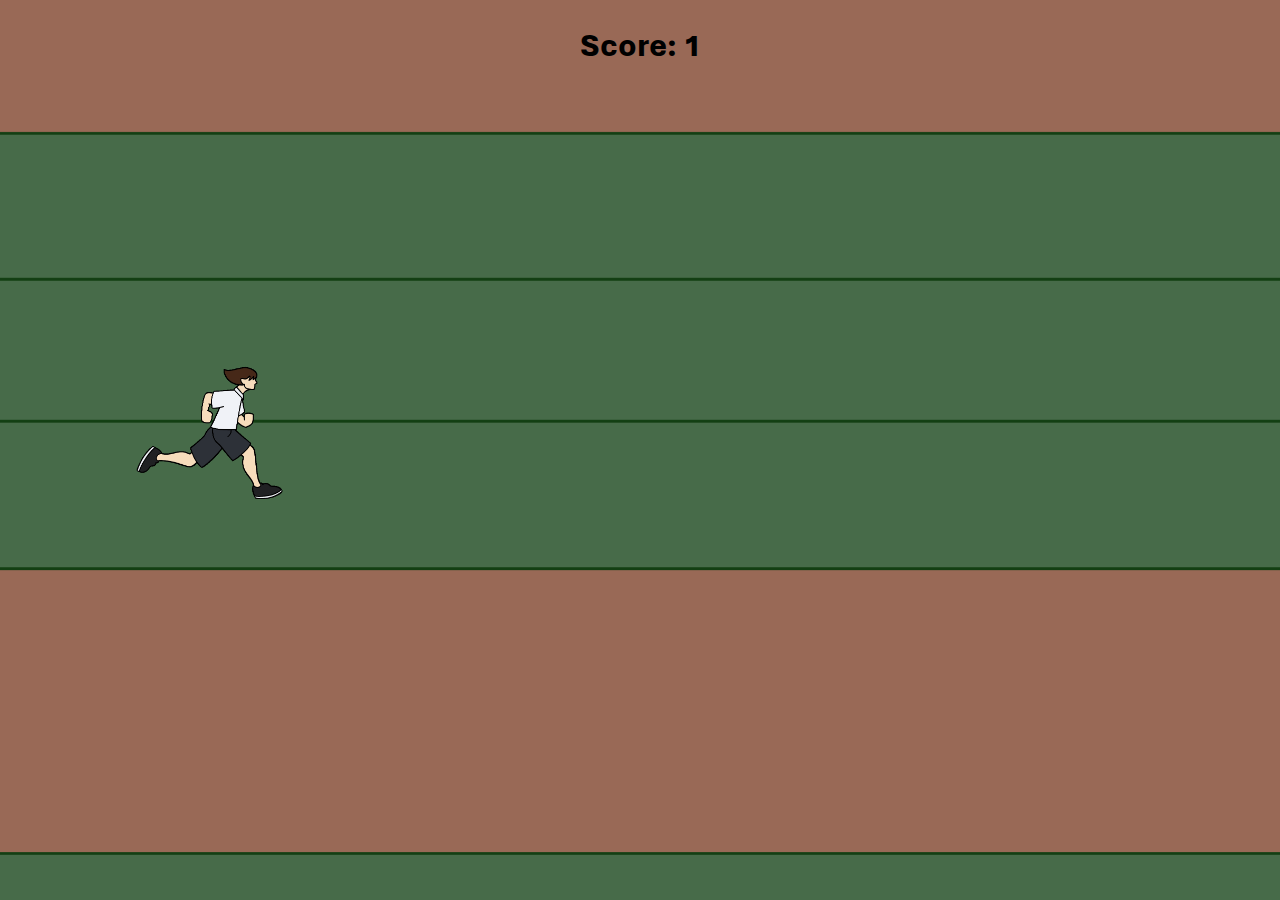
==== index.html @ aa972cbf "fix?" ====
<!DOCTYPE html>
<html lang="en">
<head>
    <meta charset="UTF-8">
    <meta name="viewport" content="width=device-width, initial-scale=1.0">
    <title>Document</title>
    <link rel="stylesheet" href="styles/style.css">
</head>
<body>

    <h1>Score: 0</h1>

    <div class="gameover">
        <h2>Score:</h2>

        <button>Probeer opnieuw</button>
    </div>

    <div class="spel">
        <img src="gifs/Ren rendered.gif" alt="Speler" loop>
        <div class="obstakels"></div>
    </div>

    <div class="achtergrond"></div>

    <script src="scripts/script.js"></script>
    
</body>
</html>
---- styles/style.css ----
@font-face {
    font-family: AptosSemiBold;
    src: url(../fonts/aptos-extrabold.ttf);
  }

* {
    margin: 0;
    padding: 0;
    font-family: AptosSemiBold;
}

body {
    overflow: hidden;
    background-image: url('../images/achtergrond.png');
    background-size: cover;

}

h1 {
    text-align: center;
    padding-top: 2%;
}

.spel img {
    left: 10%;
    bottom: 40%;
    width: 10em;
    height: 212px;
    position: absolute;
}

.obstakels img {
    height: 212px;
    width: 10em;
    position: absolute;
    left: 90%;
    bottom: 43%;
}

.gameover {
    width: 40em;
    height: 20em;
    background-image: url(../images/gameover.png);
    background-size: cover;
    opacity: 0;
    position: fixed;
    top: 50%;
    left: 50%;
    transform: translate(-50%, -50%);
    display: flex;
    align-items: center;
    justify-content: center;
    gap: 1em;
    flex-direction: column;
}

.gameover h2 {
    text-align: center;
}

.gameover button {
    text-align: center;
    width: 20%;
    padding: 1em;
    background-color: rgb(255, 234, 181);
}

.spel {
    opacity: 100;
}
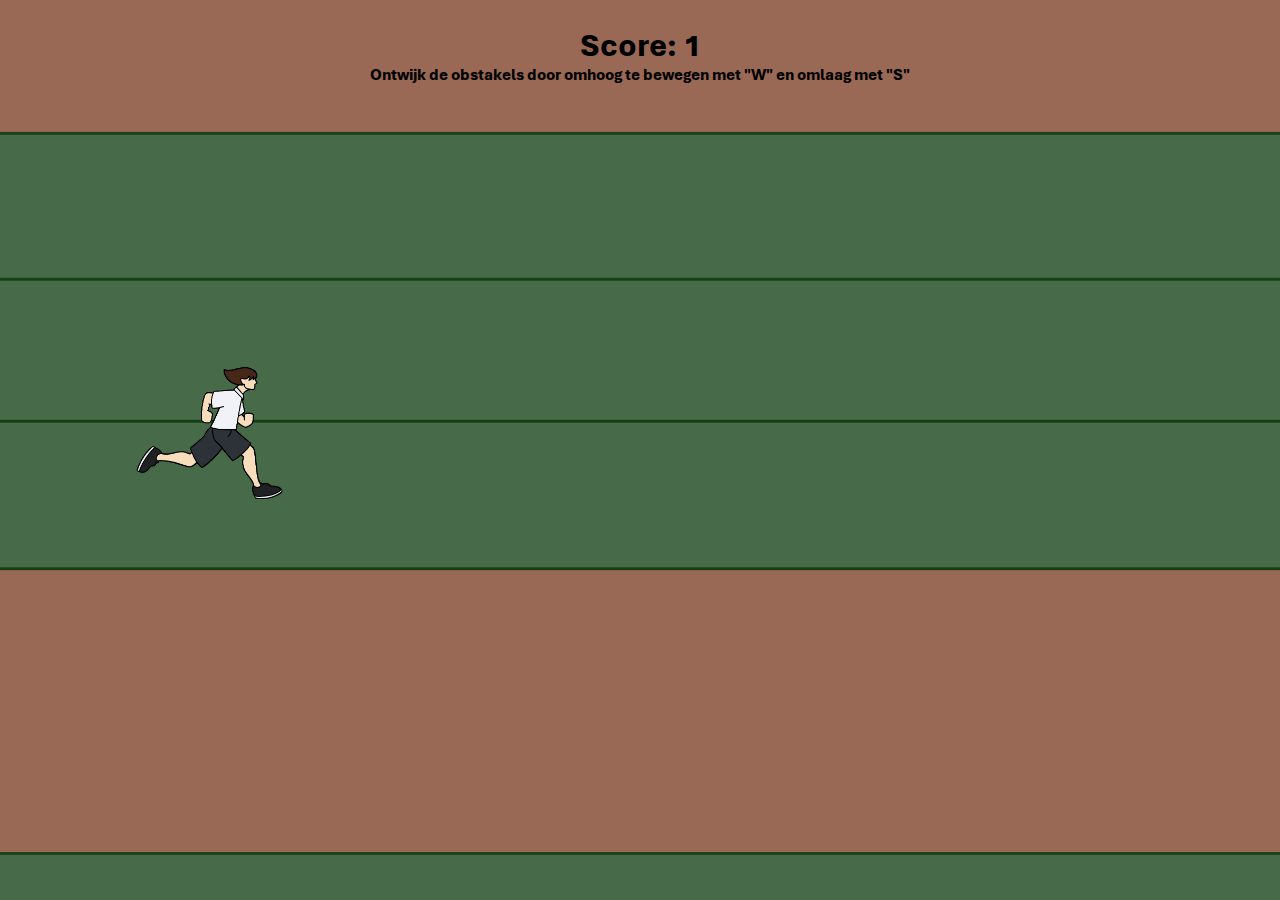
==== commit a58185d8: "Conventies" ====
--- a/index.html
+++ b/index.html
@@ -9,6 +9,7 @@
 <body>
 
     <h1>Score: 0</h1>
+    <p>Ontwijk de obstakels door omhoog te bewegen met "W" en omlaag met "S"</p>
 
     <div class="gameover">
         <h2>Score:</h2>
--- a/styles/style.css
+++ b/styles/style.css
@@ -19,6 +19,10 @@
 h1 {
     text-align: center;
     padding-top: 2%;
+}
+
+p {
+    text-align: center;
 }
 
 .spel img {
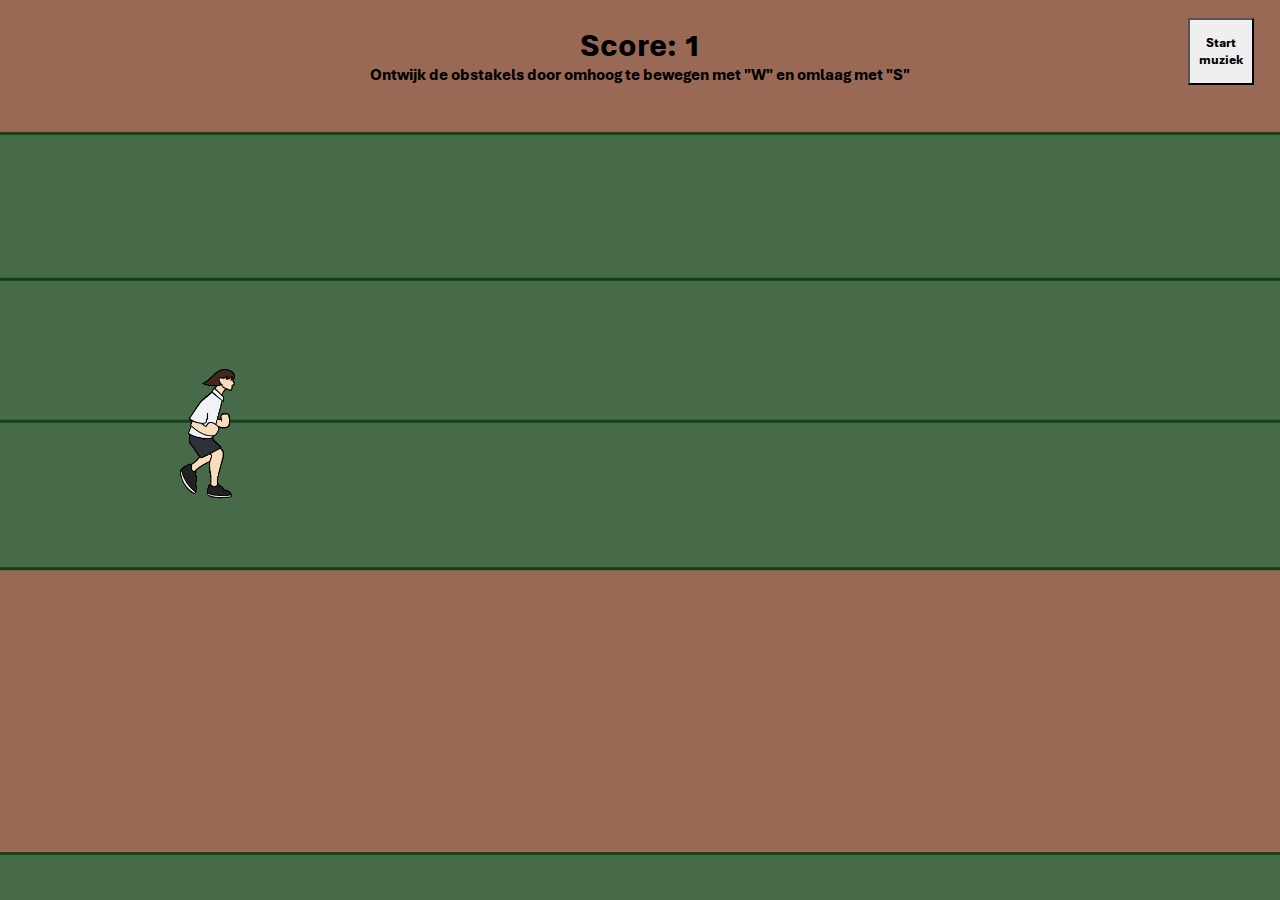
==== commit 5bf23965: "Achtergrond muziek" ====
--- a/index.html
+++ b/index.html
@@ -14,7 +14,7 @@
     <div class="gameover">
         <h2>Score:</h2>
 
-        <button>Probeer opnieuw</button>
+        <button class="probeeropnieuw">Probeer opnieuw</button>
     </div>
 
     <div class="spel">
@@ -23,6 +23,8 @@
     </div>
 
     <div class="achtergrond"></div>
+    <audio src="sounds/little-bubba-197004.mp3" class="achtergrondmuziek"></audio>
+    <button class="muziekknop">Start muziek</button>
 
     <script src="scripts/script.js"></script>
     
--- a/styles/style.css
+++ b/styles/style.css
@@ -69,6 +69,17 @@
     background-color: rgb(255, 234, 181);
 }
 
+.muziekknop {
+    position: absolute;
+    top: 2%;
+    right: 2%;
+    width: 5em;
+    height: 5em;
+    background-image: url(../images/muziekknop.png);
+
+}
+
 .spel {
     opacity: 100;
 }
+
